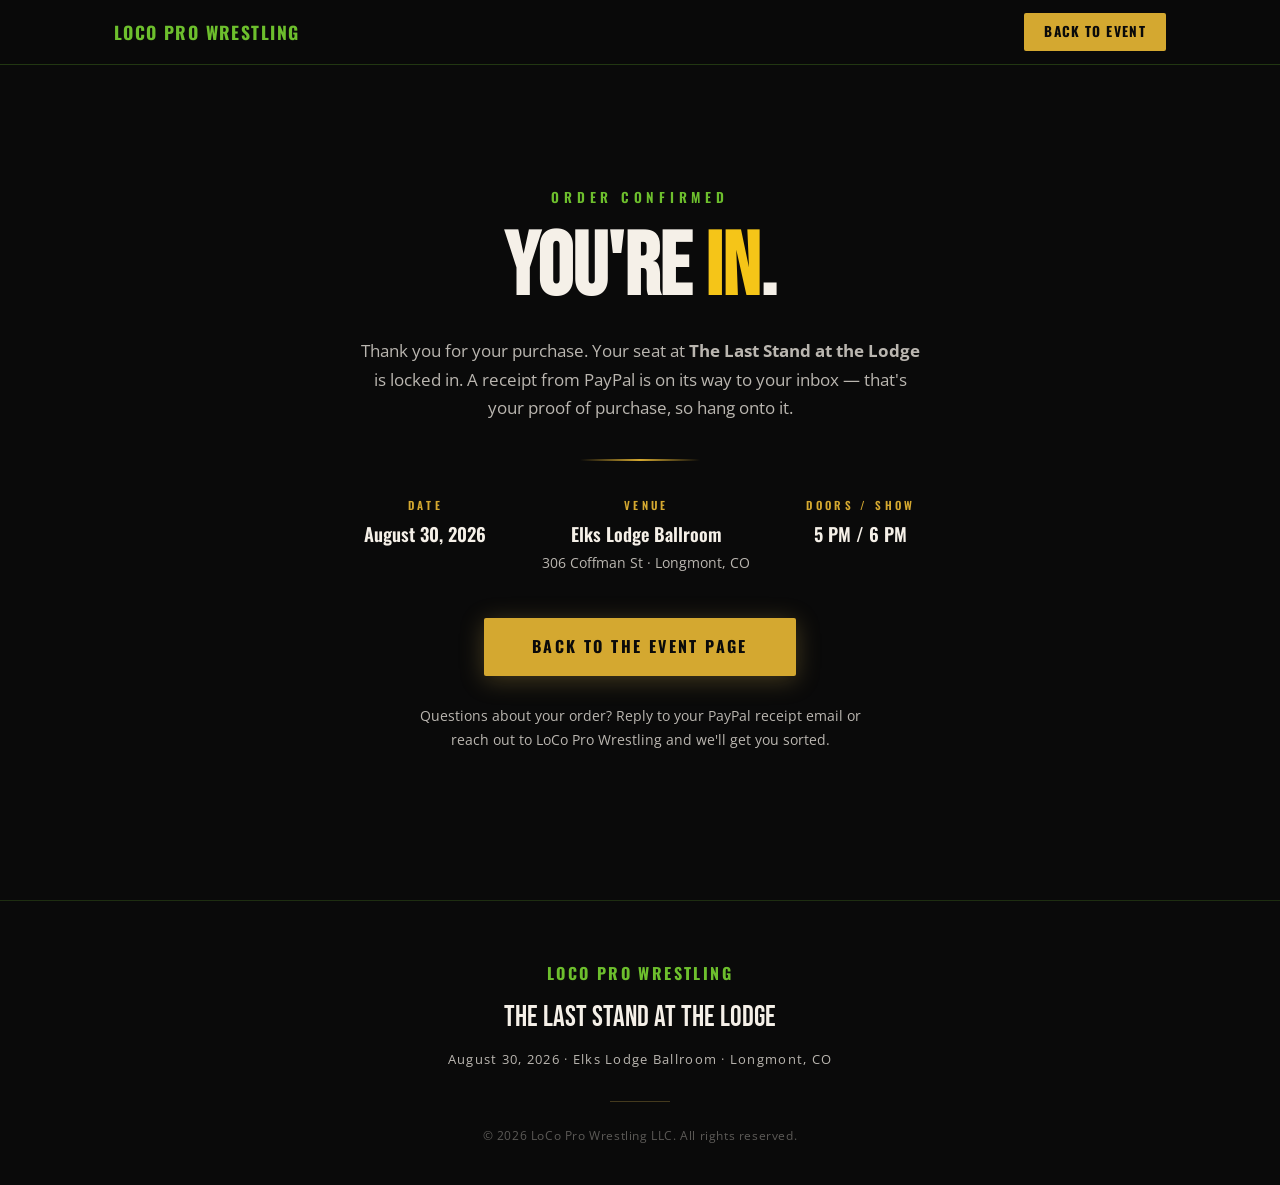
==== thank-you.html @ fa61d3c7 "Add post-purchase thank-you page Confirmation page for PayPal redirect after ticket checkout. Matche" ====
<!DOCTYPE html>
<html lang="en">
<head>
  <meta charset="UTF-8" />
  <meta name="viewport" content="width=device-width, initial-scale=1.0" />
  <title>You're In! | The Last Stand at the Lodge | LoCo Pro Wrestling</title>
  <meta name="description" content="Thank you for your purchase. See you August 30, 2026 at the Elks Lodge Ballroom in Longmont, CO." />
  <meta name="robots" content="noindex" />
  <link rel="preconnect" href="https://fonts.googleapis.com" />
  <link rel="preconnect" href="https://fonts.gstatic.com" crossorigin />
  <link href="https://fonts.googleapis.com/css2?family=Bebas+Neue&family=Oswald:wght@300;400;600;700&family=Open+Sans:wght@300;400;600&display=swap" rel="stylesheet" />
  <link rel="stylesheet" href="styles.css" />
  <style>
    .thanks {
      min-height: 100vh;
      display: flex;
      flex-direction: column;
      align-items: center;
      justify-content: center;
      text-align: center;
      padding: 120px 24px 80px;
      position: relative;
    }

    .thanks-eyebrow {
      font-family: var(--font-heading);
      font-weight: 600;
      font-size: 0.85rem;
      letter-spacing: 0.35em;
      text-transform: uppercase;
      color: var(--green);
      margin-bottom: 16px;
    }

    .thanks-title {
      font-family: var(--font-display);
      font-size: clamp(3rem, 9vw, 5.5rem);
      line-height: 1;
      color: var(--white);
      margin-bottom: 8px;
    }

    .thanks-title em {
      font-style: normal;
      color: var(--gold-bright);
    }

    .thanks-sub {
      font-size: 1.05rem;
      color: var(--white-dim);
      max-width: 560px;
      margin: 16px auto 0;
      line-height: 1.7;
    }

    .thanks-divider {
      width: 120px;
      height: 2px;
      margin: 36px auto;
      background: linear-gradient(90deg, transparent, var(--gold), transparent);
    }

    .thanks-details {
      display: flex;
      flex-wrap: wrap;
      justify-content: center;
      gap: 32px 56px;
      margin-bottom: 44px;
    }

    .thanks-detail {
      display: flex;
      flex-direction: column;
      gap: 4px;
    }

    .thanks-detail-label {
      font-family: var(--font-heading);
      font-weight: 600;
      font-size: 0.7rem;
      letter-spacing: 0.3em;
      text-transform: uppercase;
      color: var(--gold);
    }

    .thanks-detail-value {
      font-family: var(--font-heading);
      font-weight: 600;
      font-size: 1.15rem;
      color: var(--white);
    }

    .thanks-detail-sub {
      font-size: 0.85rem;
      color: var(--white-dim);
    }

    .thanks-note {
      font-size: 0.9rem;
      color: var(--white-dim);
      max-width: 480px;
      margin: 28px auto 0;
      line-height: 1.7;
    }
  </style>
</head>
<body>

  <!-- NAV -->
  <nav class="nav">
    <div class="nav-inner">
      <span class="nav-brand">LoCo Pro Wrestling</span>
      <a href="index.html" class="nav-cta">Back to Event</a>
    </div>
  </nav>

  <!-- THANK YOU -->
  <main class="thanks">
    <p class="thanks-eyebrow">Order Confirmed</p>
    <h1 class="thanks-title">You're <em>In</em>.</h1>
    <p class="thanks-sub">
      Thank you for your purchase. Your seat at <strong>The Last Stand at the Lodge</strong>
      is locked in. A receipt from PayPal is on its way to your inbox &mdash; that's your
      proof of purchase, so hang onto it.
    </p>

    <div class="thanks-divider"></div>

    <div class="thanks-details">
      <div class="thanks-detail">
        <span class="thanks-detail-label">Date</span>
        <span class="thanks-detail-value">August 30, 2026</span>
      </div>
      <div class="thanks-detail">
        <span class="thanks-detail-label">Venue</span>
        <span class="thanks-detail-value">Elks Lodge Ballroom</span>
        <span class="thanks-detail-sub">306 Coffman St &middot; Longmont, CO</span>
      </div>
      <div class="thanks-detail">
        <span class="thanks-detail-label">Doors / Show</span>
        <span class="thanks-detail-value">5 PM / 6 PM</span>
      </div>
    </div>

    <a href="index.html" class="hero-btn">Back to the Event Page</a>

    <p class="thanks-note">
      Questions about your order? Reply to your PayPal receipt email or reach out to
      LoCo Pro Wrestling and we'll get you sorted.
    </p>
  </main>

  <!-- FOOTER -->
  <footer class="footer">
    <div class="container">
      <p class="footer-brand">LoCo Pro Wrestling</p>
      <p class="footer-event">The Last Stand at the Lodge</p>
      <p class="footer-date">August 30, 2026 &middot; Elks Lodge Ballroom &middot; Longmont, CO</p>
      <div class="footer-divider"></div>
      <p class="footer-copy">&copy; 2026 LoCo Pro Wrestling LLC. All rights reserved.</p>
    </div>
  </footer>

</body>
</html>
---- styles.css ----
/* ==============================
   RESET & BASE
   ============================== */
*, *::before, *::after {
  box-sizing: border-box;
  margin: 0;
  padding: 0;
}

:root {
  --gold: #d4a830;
  --gold-light: #f0c040;
  --gold-bright: #f5c518;
  --green: #6dbf2d;
  --green-dark: #1a3d1a;
  --red: #c0392b;
  --red-dark: #96281b;
  --black: #0a0a0a;
  --dark: #0e1a0e;
  --dark-2: #141f14;
  --dark-3: #1e2a1e;
  --white: #f5f0e8;
  --white-dim: rgba(245, 240, 232, 0.75);
  --font-display: 'Bebas Neue', sans-serif;
  --font-heading: 'Oswald', sans-serif;
  --font-body: 'Open Sans', sans-serif;
}

html {
  scroll-behavior: smooth;
}

body {
  background: var(--black);
  color: var(--white);
  font-family: var(--font-body);
  font-size: 16px;
  line-height: 1.6;
  overflow-x: hidden;
}

.container {
  max-width: 1100px;
  margin: 0 auto;
  padding: 0 24px;
}

/* ==============================
   NAV
   ============================== */
.nav {
  position: fixed;
  top: 0;
  left: 0;
  right: 0;
  z-index: 100;
  background: rgba(10, 10, 10, 0.94);
  backdrop-filter: blur(8px);
  border-bottom: 1px solid rgba(109, 191, 45, 0.25);
}

.nav-inner {
  max-width: 1100px;
  margin: 0 auto;
  padding: 0 24px;
  height: 64px;
  display: flex;
  align-items: center;
  justify-content: space-between;
}

.nav-brand {
  font-family: var(--font-heading);
  font-weight: 700;
  font-size: 1.1rem;
  letter-spacing: 0.08em;
  text-transform: uppercase;
  color: var(--green);
}

.nav-cta {
  background: var(--gold);
  color: var(--black);
  font-family: var(--font-heading);
  font-weight: 700;
  font-size: 0.85rem;
  letter-spacing: 0.1em;
  text-transform: uppercase;
  text-decoration: none;
  padding: 8px 20px;
  border-radius: 2px;
  transition: background 0.2s, transform 0.15s;
}

.nav-cta:hover {
  background: var(--gold-light);
  transform: translateY(-1px);
}

/* ==============================
   HERO
   ============================== */
.hero {
  position: relative;
  min-height: 100vh;
  display: flex;
  flex-direction: column;
  align-items: center;
  justify-content: center;
  text-align: center;
  padding: 100px 24px 80px;
  overflow: hidden;
}

.hero-bg {
  position: absolute;
  inset: 0;
  background:
    linear-gradient(180deg, rgba(10, 10, 10, 0.25), rgba(10, 10, 10, 0.75)),
    url("webimages/ui/hero-background.jpg") center / cover no-repeat;
  z-index: 0;
}

/* Texture overlay */
.hero-bg::after {
  content: '';
  position: absolute;
  inset: 0;
  background-image: url("data:image/svg+xml,%3Csvg viewBox='0 0 200 200' xmlns='http://www.w3.org/2000/svg'%3E%3Cfilter id='n'%3E%3CfeTurbulence type='fractalNoise' baseFrequency='0.75' numOctaves='4' stitchTiles='stitch'/%3E%3C/filter%3E%3Crect width='100%25' height='100%25' filter='url(%23n)' opacity='0.04'/%3E%3C/svg%3E");
  opacity: 0.4;
}

.hero-overlay {
  position: absolute;
  inset: 0;
  background: linear-gradient(0deg, rgba(10,10,10,0.9) 0%, transparent 60%);
  z-index: 1;
}

.hero-content {
  position: relative;
  z-index: 2;
  max-width: 900px;
}

.hero-eyebrow {
  font-family: var(--font-heading);
  font-weight: 300;
  font-size: 0.85rem;
  letter-spacing: 0.3em;
  text-transform: uppercase;
  color: var(--gold);
  margin-bottom: 28px;
  opacity: 0.9;
}

.hero-brand {
  color: var(--green);
  font-weight: 700;
}

.hero-eyebrow-sep {
  color: var(--green);
  opacity: 0.7;
  margin: 0 4px;
  letter-spacing: 0;
}

.hero-title {
  display: flex;
  flex-direction: column;
  line-height: 1;
  gap: 0;
}

.title-the {
  font-family: var(--font-heading);
  font-weight: 300;
  font-size: clamp(1.8rem, 5vw, 3rem);
  letter-spacing: 0.4em;
  text-transform: uppercase;
  color: var(--white-dim);
}

.title-last-stand {
  font-family: var(--font-display);
  font-size: clamp(4.5rem, 14vw, 11rem);
  letter-spacing: 0.02em;
  text-transform: uppercase;
  color: var(--white);
  line-height: 0.9;
  text-shadow:
    0 0 80px rgba(109, 191, 45, 0.15),
    0 0 40px rgba(212, 168, 48, 0.2),
    0 2px 6px rgba(0,0,0,0.9);
}

.title-at {
  font-family: var(--font-heading);
  font-weight: 300;
  font-size: clamp(1.2rem, 3vw, 2rem);
  letter-spacing: 0.4em;
  text-transform: uppercase;
  color: var(--white-dim);
  margin-top: 4px;
}

.title-lodge {
  font-family: var(--font-display);
  font-size: clamp(3rem, 10vw, 7.5rem);
  letter-spacing: 0.06em;
  text-transform: uppercase;
  color: var(--gold-bright);
  line-height: 1;
  text-shadow:
    0 0 60px rgba(245, 197, 24, 0.5),
    0 2px 6px rgba(0,0,0,0.9);
}

.hero-divider {
  width: 80px;
  height: 2px;
  background: linear-gradient(90deg, transparent, var(--gold), transparent);
  margin: 36px auto;
}

.hero-details {
  display: flex;
  align-items: flex-start;
  justify-content: center;
  gap: 0;
  flex-wrap: wrap;
  margin-bottom: 44px;
}

.detail-block {
  display: flex;
  flex-direction: column;
  align-items: center;
  padding: 0 32px;
}

.detail-sep {
  width: 1px;
  height: 50px;
  background: rgba(201, 168, 76, 0.3);
  align-self: center;
}

.detail-label {
  font-family: var(--font-heading);
  font-weight: 300;
  font-size: 0.7rem;
  letter-spacing: 0.25em;
  text-transform: uppercase;
  color: var(--gold);
  margin-bottom: 6px;
}

.detail-value {
  font-family: var(--font-heading);
  font-weight: 600;
  font-size: 1.1rem;
  letter-spacing: 0.05em;
  color: var(--white);
}

.detail-sub {
  font-family: var(--font-body);
  font-size: 0.8rem;
  color: var(--white-dim);
  margin-top: 2px;
}

.hero-btn {
  display: inline-block;
  background: var(--gold);
  color: var(--black);
  font-family: var(--font-heading);
  font-weight: 700;
  font-size: 1rem;
  letter-spacing: 0.15em;
  text-transform: uppercase;
  text-decoration: none;
  padding: 16px 48px;
  border-radius: 2px;
  transition: background 0.2s, transform 0.15s, box-shadow 0.2s;
  box-shadow: 0 4px 24px rgba(201, 168, 76, 0.3);
}

.hero-btn:hover {
  background: var(--gold-light);
  transform: translateY(-2px);
  box-shadow: 0 8px 32px rgba(201, 168, 76, 0.4);
}

.scroll-hint {
  position: absolute;
  bottom: 32px;
  left: 50%;
  transform: translateX(-50%);
  z-index: 2;
  color: rgba(201, 168, 76, 0.5);
  font-size: 1.4rem;
  animation: bounce 2s infinite;
}

@keyframes bounce {
  0%, 100% { transform: translateX(-50%) translateY(0); }
  50% { transform: translateX(-50%) translateY(6px); }
}

/* ==============================
   COUNTDOWN
   ============================== */
.countdown-section {
  background: linear-gradient(180deg, var(--dark) 0%, var(--dark-2) 50%, var(--dark) 100%);
  border-top: 1px solid rgba(109, 191, 45, 0.25);
  border-bottom: 1px solid rgba(109, 191, 45, 0.25);
  padding: 48px 24px;
  text-align: center;
}

.countdown-label {
  font-family: var(--font-heading);
  font-weight: 300;
  font-size: 0.75rem;
  letter-spacing: 0.3em;
  text-transform: uppercase;
  color: var(--gold);
  margin-bottom: 24px;
}

.countdown {
  display: flex;
  align-items: center;
  justify-content: center;
  gap: 0;
  flex-wrap: wrap;
}

.cd-block {
  display: flex;
  flex-direction: column;
  align-items: center;
  padding: 0 20px;
}

.cd-num {
  font-family: var(--font-display);
  font-size: clamp(3rem, 8vw, 5.5rem);
  color: var(--white);
  line-height: 1;
  min-width: 80px;
  text-align: center;
}

.cd-unit {
  font-family: var(--font-heading);
  font-weight: 300;
  font-size: 0.65rem;
  letter-spacing: 0.25em;
  text-transform: uppercase;
  color: var(--gold);
  margin-top: 4px;
}

.cd-colon {
  font-family: var(--font-display);
  font-size: clamp(2.5rem, 6vw, 4rem);
  color: var(--green);
  opacity: 0.6;
  padding-bottom: 20px;
  align-self: flex-start;
  margin-top: 8px;
}

/* ==============================
   SECTION LABELS
   ============================== */
.section-eyebrow {
  font-family: var(--font-heading);
  font-weight: 300;
  font-size: 0.7rem;
  letter-spacing: 0.3em;
  text-transform: uppercase;
  color: var(--gold);
  margin-bottom: 12px;
}

.section-eyebrow.center { text-align: center; }

.section-title {
  font-family: var(--font-display);
  font-size: clamp(2.5rem, 6vw, 4.5rem);
  line-height: 1.05;
  color: var(--white);
  margin-bottom: 32px;
}

.section-title.center { text-align: center; }

/* ==============================
   ABOUT
   ============================== */
.about {
  padding: 100px 24px;
  background: var(--dark);
}

.about-inner {
  max-width: 1100px;
  margin: 0 auto;
  display: grid;
  grid-template-columns: 1fr auto;
  gap: 80px;
  align-items: center;
}

.about-body {
  font-size: 1rem;
  color: var(--white-dim);
  line-height: 1.8;
  margin-bottom: 20px;
}

.about-body strong {
  color: var(--white);
  font-weight: 600;
}

.about-body:last-child {
  margin-bottom: 0;
}

.about-badge {
  flex-shrink: 0;
}

.badge-image {
  display: block;
  width: 220px;
  height: 220px;
  object-fit: contain;
}

/* ==============================
   VENUE
   ============================== */
.venue {
  padding: 100px 24px;
  background: var(--dark-2);
}

.venue-location {
  text-align: center;
  font-family: var(--font-heading);
  font-weight: 300;
  font-size: 1rem;
  letter-spacing: 0.2em;
  color: var(--white-dim);
  margin-top: -20px;
  margin-bottom: 60px;
}

.venue-cards {
  display: grid;
  grid-template-columns: repeat(3, 1fr);
  gap: 24px;
  max-width: 1100px;
  margin: 0 auto;
}

.venue-card {
  background: var(--dark-3);
  border: 1px solid rgba(109, 191, 45, 0.2);
  border-radius: 4px;
  padding: 36px 28px;
  text-align: center;
  transition: border-color 0.2s, transform 0.2s;
}

.venue-card:hover {
  border-color: rgba(109, 191, 45, 0.5);
  transform: translateY(-4px);
}

.venue-card-icon {
  font-size: 2rem;
  display: block;
  margin-bottom: 16px;
}

.venue-card h3 {
  font-family: var(--font-heading);
  font-weight: 600;
  font-size: 0.8rem;
  letter-spacing: 0.2em;
  text-transform: uppercase;
  color: var(--gold);
  margin-bottom: 12px;
}

.venue-card-time {
  font-family: var(--font-display);
  font-size: 2.2rem;
  color: var(--white);
  line-height: 1;
  margin-bottom: 16px;
}

.venue-card-desc {
  font-size: 0.875rem;
  color: var(--white-dim);
  line-height: 1.7;
}

/* ==============================
   TICKETS
   ============================== */
.tickets {
  padding: 100px 24px;
  background: var(--dark);
  position: relative;
  overflow: hidden;
}

.tickets::before {
  content: '';
  position: absolute;
  top: -100px;
  left: 50%;
  transform: translateX(-50%);
  width: 600px;
  height: 600px;
  background: radial-gradient(circle, rgba(109, 191, 45, 0.06) 0%, transparent 70%);
  pointer-events: none;
}

.tickets-sub {
  text-align: center;
  color: var(--white-dim);
  font-size: 1rem;
  letter-spacing: 0.05em;
  margin-top: -16px;
  margin-bottom: 60px;
}

.ticket-cards {
  display: flex;
  gap: 32px;
  justify-content: center;
  flex-wrap: wrap;
  max-width: 960px;
  margin: 0 auto;
}

.ticket-card {
  background:
    linear-gradient(rgba(10, 10, 10, 0.68), rgba(10, 10, 10, 0.68)),
    url("webimages/ui/ticket-design-bg.jpg") center / cover no-repeat,
    var(--dark-2);
  border: 1px solid rgba(109, 191, 45, 0.2);
  border-radius: 4px;
  padding: 44px 40px;
  width: 280px;
  text-align: center;
  position: relative;
  transition: transform 0.2s, border-color 0.2s;
}

.ticket-card:hover {
  transform: translateY(-6px);
  border-color: rgba(109, 191, 45, 0.5);
}

.ticket-card-vip {
  border-color: var(--gold);
  background:
    linear-gradient(rgba(10, 10, 10, 0.5), rgba(10, 10, 10, 0.5)),
    url("webimages/ui/ticket-design-bg.jpg") center / cover no-repeat,
    var(--dark-2);
}

.ticket-vip-badge {
  position: absolute;
  top: -14px;
  left: 50%;
  transform: translateX(-50%);
  background: var(--gold);
  color: var(--black);
  font-family: var(--font-heading);
  font-weight: 700;
  font-size: 0.7rem;
  letter-spacing: 0.2em;
  padding: 4px 16px;
  border-radius: 2px;
}

.ticket-tier {
  font-family: var(--font-heading);
  font-weight: 600;
  font-size: 0.8rem;
  letter-spacing: 0.2em;
  text-transform: uppercase;
  color: var(--gold);
  margin-bottom: 20px;
}

.ticket-price {
  margin-bottom: 28px;
  display: flex;
  align-items: flex-start;
  justify-content: center;
  line-height: 1;
}

.price-dollar {
  font-family: var(--font-heading);
  font-weight: 300;
  font-size: 1.5rem;
  color: var(--white-dim);
  margin-top: 10px;
  margin-right: 2px;
}

.price-amount {
  font-family: var(--font-display);
  font-size: 5rem;
  color: var(--white);
  line-height: 1;
}

.ticket-perks {
  list-style: none;
  margin-bottom: 32px;
  text-align: left;
}

.ticket-perks li {
  font-size: 0.875rem;
  color: var(--white-dim);
  padding: 8px 0;
  border-bottom: 1px solid rgba(255,255,255,0.06);
  display: flex;
  align-items: center;
  gap: 10px;
}

.ticket-perks li::before {
  content: '-';
  color: var(--gold);
  flex-shrink: 0;
  font-size: 0.75rem;
}

.ticket-btn {
  display: block;
  font-family: var(--font-heading);
  font-weight: 700;
  font-size: 0.875rem;
  letter-spacing: 0.12em;
  text-transform: uppercase;
  text-decoration: none;
  padding: 14px 24px;
  border-radius: 2px;
  transition: background 0.2s, transform 0.15s;
}

.ticket-btn-ga {
  background: transparent;
  color: var(--green);
  border: 1px solid var(--green);
}

.ticket-btn-ga:hover {
  background: rgba(109, 191, 45, 0.12);
  transform: translateY(-1px);
}

.ticket-btn-vip {
  background: var(--gold);
  color: var(--black);
}

.ticket-btn-vip:hover {
  background: var(--gold-light);
  transform: translateY(-1px);
}

/* ==============================
   FOOTER
   ============================== */
.footer {
  background: var(--black);
  border-top: 1px solid rgba(109, 191, 45, 0.2);
  padding: 60px 24px 40px;
  text-align: center;
}

.footer-brand {
  font-family: var(--font-heading);
  font-weight: 700;
  font-size: 1rem;
  letter-spacing: 0.15em;
  text-transform: uppercase;
  color: var(--green);
  margin-bottom: 8px;
}

.footer-event {
  font-family: var(--font-display);
  font-size: 1.8rem;
  color: var(--white);
  margin-bottom: 8px;
}

.footer-date {
  font-size: 0.8rem;
  color: var(--white-dim);
  letter-spacing: 0.1em;
  margin-bottom: 32px;
}

.footer-divider {
  width: 60px;
  height: 1px;
  background: rgba(201, 168, 76, 0.3);
  margin: 0 auto 24px;
}

.footer-copy {
  font-size: 0.75rem;
  color: rgba(245, 240, 232, 0.35);
  letter-spacing: 0.05em;
}

/* ==============================
   RESPONSIVE
   ============================== */
@media (max-width: 768px) {
  .about-inner {
    grid-template-columns: 1fr;
    gap: 48px;
    text-align: center;
  }

  .about-badge {
    display: flex;
    justify-content: center;
  }

  .venue-cards {
    grid-template-columns: 1fr;
    max-width: 400px;
  }

  .hero-details {
    gap: 16px;
  }

  .detail-sep {
    display: none;
  }

  .detail-block {
    padding: 8px 16px;
  }

  .cd-block {
    padding: 0 12px;
  }

  .cd-colon {
    padding-bottom: 16px;
  }

  .ticket-cards {
    flex-direction: column;
    align-items: center;
  }

  .ticket-card {
    width: 100%;
    max-width: 320px;
  }
}

@media (max-width: 480px) {
  .hero-details {
    flex-direction: column;
    align-items: center;
  }

  .detail-sep {
    display: none;
  }

  .nav-brand {
    font-size: 0.9rem;
  }
}
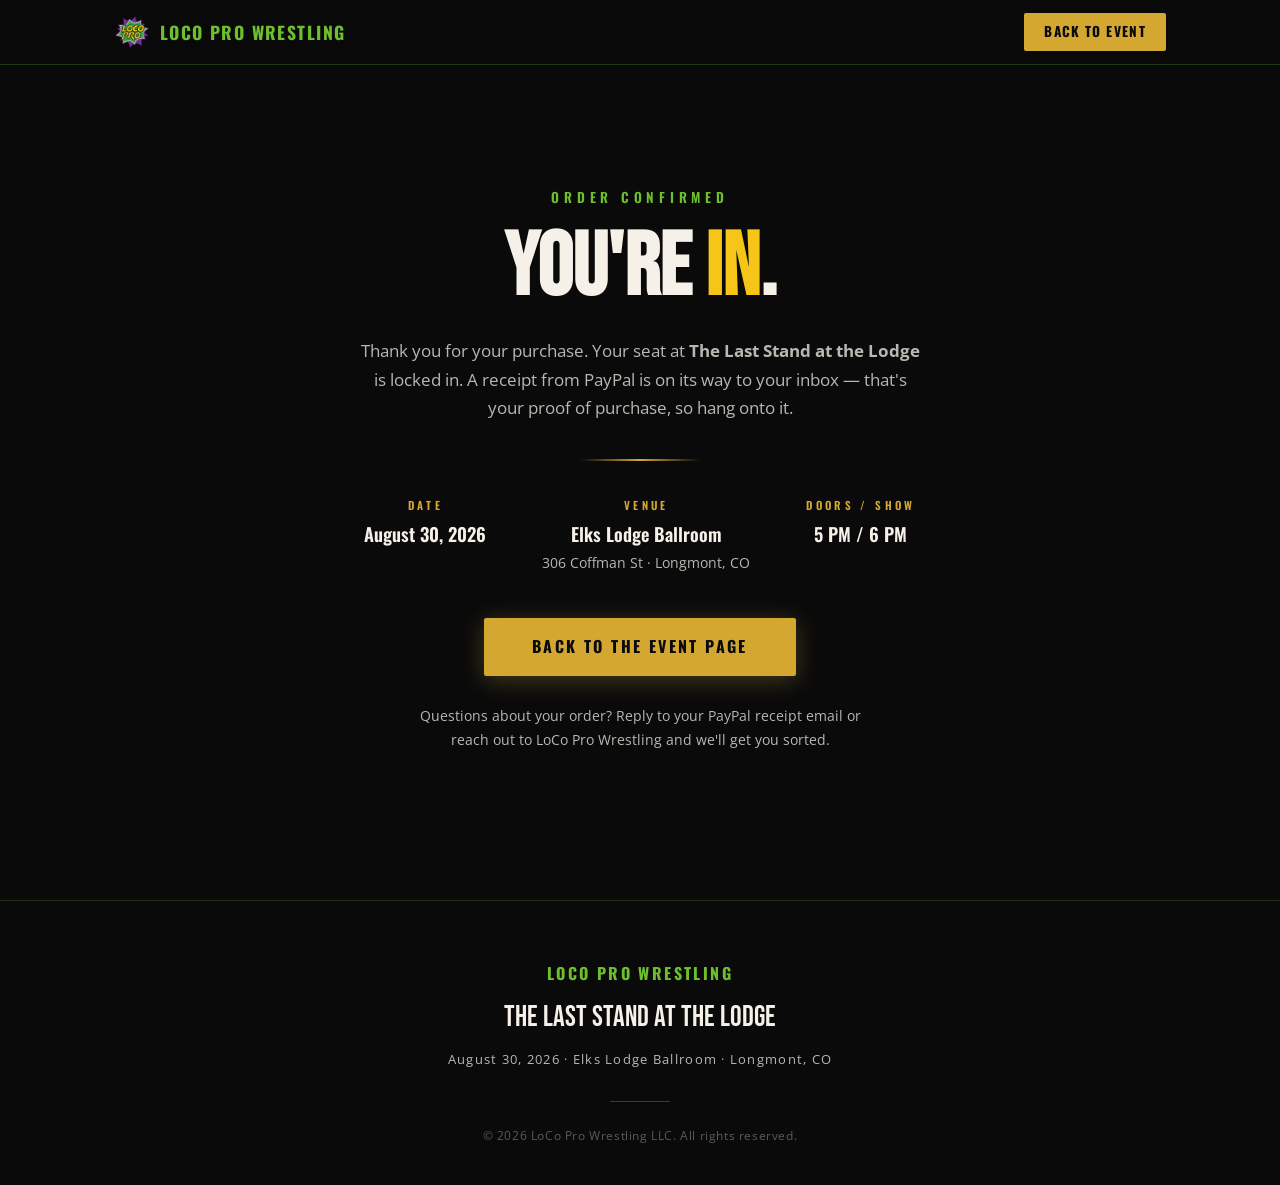
==== commit 97df916d: "Add logo branding to site header" ====
--- a/thank-you.html
+++ b/thank-you.html
@@ -6,6 +6,7 @@
   <title>You're In! | The Last Stand at the Lodge | LoCo Pro Wrestling</title>
   <meta name="description" content="Thank you for your purchase. See you August 30, 2026 at the Elks Lodge Ballroom in Longmont, CO." />
   <meta name="robots" content="noindex" />
+  <link rel="icon" type="image/png" href="webimages/ui/logo-badge.png" />
   <link rel="preconnect" href="https://fonts.googleapis.com" />
   <link rel="preconnect" href="https://fonts.gstatic.com" crossorigin />
   <link href="https://fonts.googleapis.com/css2?family=Bebas+Neue&family=Oswald:wght@300;400;600;700&family=Open+Sans:wght@300;400;600&display=swap" rel="stylesheet" />
@@ -109,7 +110,10 @@
   <!-- NAV -->
   <nav class="nav">
     <div class="nav-inner">
-      <span class="nav-brand">LoCo Pro Wrestling</span>
+      <span class="nav-brand">
+        <img class="nav-logo" src="webimages/ui/logo-badge.png" alt="" />
+        <span>LoCo Pro Wrestling</span>
+      </span>
       <a href="index.html" class="nav-cta">Back to Event</a>
     </div>
   </nav>
--- a/styles.css
+++ b/styles.css
@@ -70,12 +70,22 @@
 }
 
 .nav-brand {
+  display: inline-flex;
+  align-items: center;
+  gap: 10px;
   font-family: var(--font-heading);
   font-weight: 700;
   font-size: 1.1rem;
   letter-spacing: 0.08em;
   text-transform: uppercase;
   color: var(--green);
+}
+
+.nav-logo {
+  width: 36px;
+  height: 36px;
+  object-fit: contain;
+  flex: 0 0 auto;
 }
 
 .nav-cta {
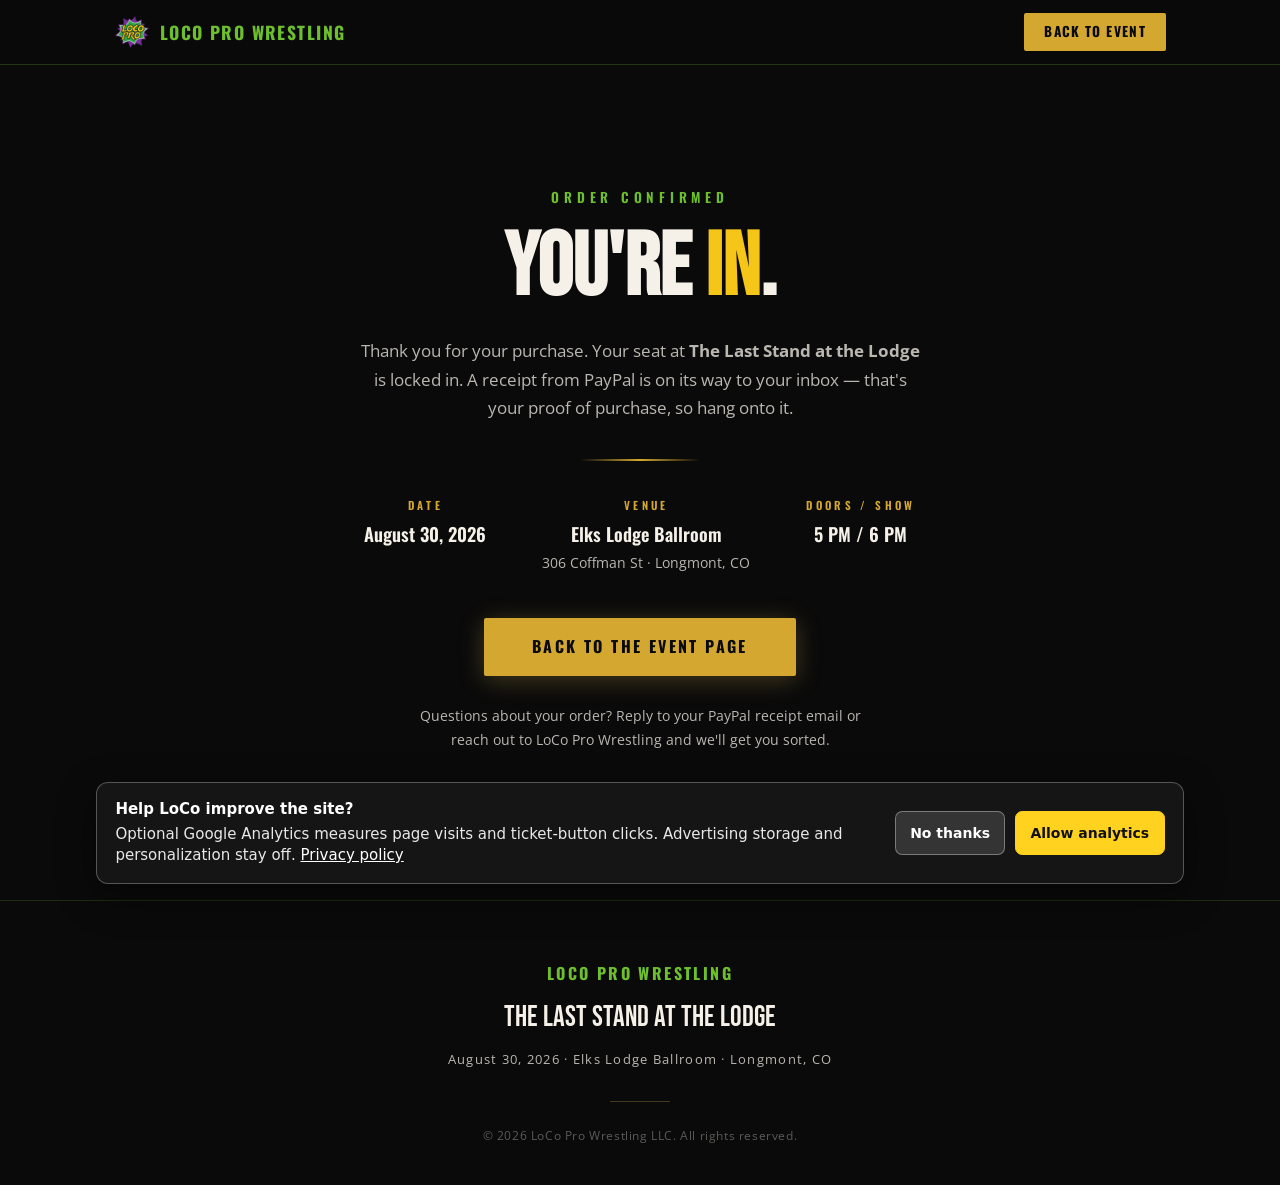
==== commit 8a6e167c: "Add consent-aware event analytics Co-Authored-By: Codex Opus 4.8 <noreply@anthropic.com>" ====
--- a/thank-you.html
+++ b/thank-you.html
@@ -3,6 +3,7 @@
 <head>
   <meta charset="UTF-8" />
   <meta name="viewport" content="width=device-width, initial-scale=1.0" />
+  <script src="/analytics.js" defer></script>
   <title>You're In! | The Last Stand at the Lodge | LoCo Pro Wrestling</title>
   <meta name="description" content="Thank you for your purchase. See you August 30, 2026 at the Elks Lodge Ballroom in Longmont, CO." />
   <meta name="robots" content="noindex" />
--- a/styles.css
+++ b/styles.css
@@ -164,18 +164,6 @@
   opacity: 0.9;
 }
 
-.hero-brand {
-  color: var(--green);
-  font-weight: 700;
-}
-
-.hero-eyebrow-sep {
-  color: var(--green);
-  opacity: 0.7;
-  margin: 0 4px;
-  letter-spacing: 0;
-}
-
 .hero-title {
   display: flex;
   flex-direction: column;
@@ -190,6 +178,7 @@
   letter-spacing: 0.4em;
   text-transform: uppercase;
   color: var(--white-dim);
+  margin-bottom: 14px;
 }
 
 .title-last-stand {
@@ -212,7 +201,8 @@
   letter-spacing: 0.4em;
   text-transform: uppercase;
   color: var(--white-dim);
-  margin-top: 4px;
+  margin-top: 16px;
+  margin-bottom: 10px;
 }
 
 .title-lodge {
@@ -557,11 +547,11 @@
 }
 
 .ticket-cards {
-  display: flex;
+  display: grid;
+  grid-template-columns: repeat(2, 280px);
   gap: 32px;
   justify-content: center;
-  flex-wrap: wrap;
-  max-width: 960px;
+  max-width: 640px;
   margin: 0 auto;
 }
 
@@ -698,6 +688,28 @@
   transform: translateY(-1px);
 }
 
+/* PayPal Hosted Button checkout (replaces .ticket-btn links) */
+.ticket-checkout {
+  margin-top: 48px;
+  text-align: center;
+}
+
+.ticket-checkout-label {
+  font-family: var(--font-heading);
+  font-weight: 600;
+  font-size: 0.95rem;
+  letter-spacing: 0.06em;
+  text-transform: uppercase;
+  color: var(--white-dim);
+  margin-bottom: 20px;
+}
+
+.paypal-button-container {
+  max-width: 480px;
+  min-height: 45px;
+  margin: 0 auto;
+}
+
 /* ==============================
    FOOTER
    ============================== */
@@ -739,6 +751,21 @@
   margin: 0 auto 24px;
 }
 
+.footer-press {
+  font-size: 0.8rem;
+  letter-spacing: 0.1em;
+  margin-bottom: 16px;
+}
+
+.footer-press a {
+  color: var(--white-dim);
+  text-decoration: underline;
+}
+
+.footer-press a:hover {
+  color: var(--green);
+}
+
 .footer-copy {
   font-size: 0.75rem;
   color: rgba(245, 240, 232, 0.35);
@@ -786,8 +813,9 @@
   }
 
   .ticket-cards {
-    flex-direction: column;
-    align-items: center;
+    grid-template-columns: 1fr;
+    justify-items: center;
+    max-width: 320px;
   }
 
   .ticket-card {
@@ -809,4 +837,27 @@
   .nav-brand {
     font-size: 0.9rem;
   }
-}
+
+  .countdown {
+    flex-wrap: nowrap;
+  }
+
+  .cd-colon {
+    display: none;
+  }
+
+  .cd-block {
+    width: 25%;
+    padding: 0;
+  }
+
+  .cd-num {
+    font-size: 15vw;
+    min-width: unset;
+  }
+
+  .cd-unit {
+    font-size: 0.5rem;
+    letter-spacing: 0.1em;
+  }
+}
